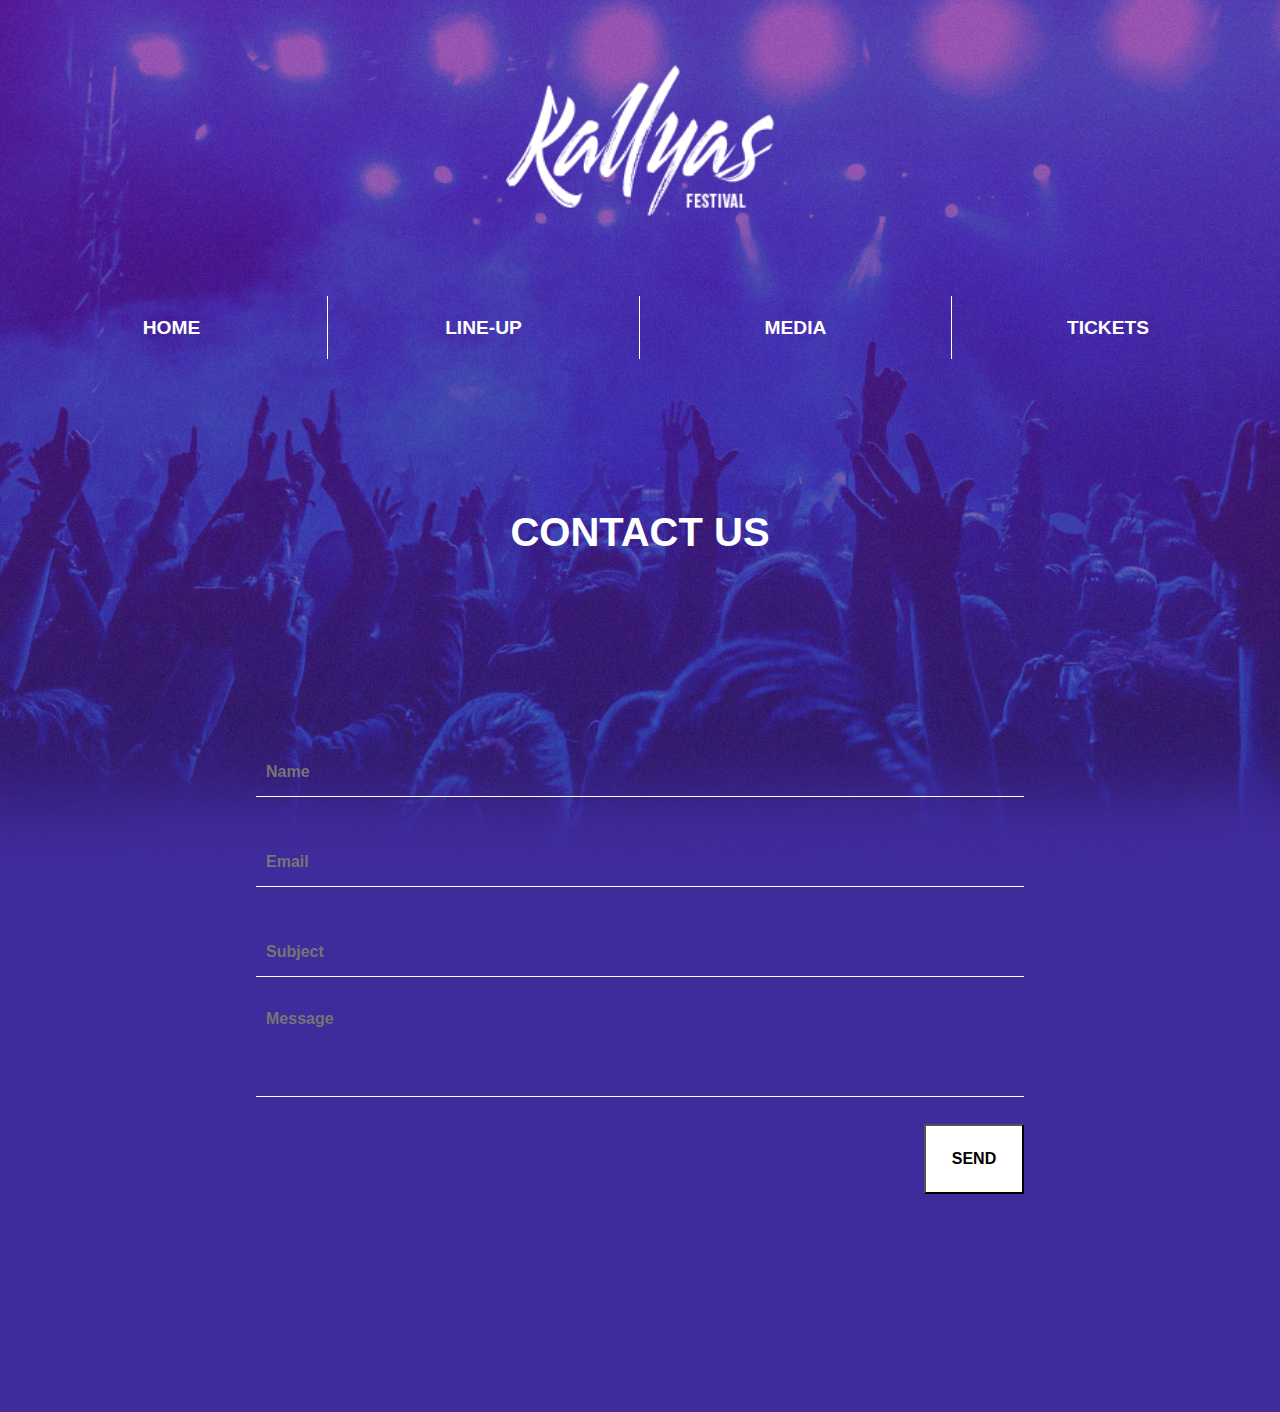
==== contact/index.html @ 14308b8c "music" ====
<!DOCTYPE html>
<html lang="en">
<head>
    <meta charset="UTF-8">
    <meta name="viewport" content="width=device-width, initial-scale=1.0">
    <link rel="stylesheet" href="https://stackpath.bootstrapcdn.com/bootstrap/4.4.1/css/bootstrap.min.css" integrity="sha384-Vkoo8x4CGsO3+Hhxv8T/Q5PaXtkKtu6ug5TOeNV6gBiFeWPGFN9MuhOf23Q9Ifjh" crossorigin="anonymous">
    <link rel="stylesheet" href="../css/about.css">
    <link rel="stylesheet" href="https://use.fontawesome.com/releases/v5.8.2/css/all.css"
     integrity="sha384-oS3vJWv+0UjzBfQzYUhtDYW+Pj2yciDJxpsK1OYPAYjqT085Qq/1cq5FLXAZQ7Ay"
     crossorigin="anonymous">
     <link rel="stylesheet" href="../css/contact.css">
     <link rel="shortcut icon" href="../Images/icon.jpg" type="image/x-icon">
    <title>Music</title>
</head>
<body>

    <div class="logo-div">
        <img src="../Images/logo.png" alt="logo" class="logo">
    </div>

    <div class="navbar">

        <div class="col-6 col-sm-3"><a href="../" >HOME</a></div>
        <div class="col-6 col-sm-3"><a href="../line-up/">LINE-UP</a></div>
        <div class="col-6 col-sm-3"><a href="../media/">MEDIA</a></div>
        <div class="col-6 col-sm-3"><a href="../tickets/">TICKETS</a></div>

    </div>

    <p class="text">CONTACT US</p>

    <form action="#">

        <input type="text" class="name" placeholder="Name" >
        <input type="email" class="email" placeholder="Email" >
        <input type="text" class="subject" placeholder="Subject" >
        <textarea name="text" id="text"  placeholder=Message></textarea>
        <button class="button"> SEND</button>

    </form>



<div class="back">
    <span class="exit">&#10006;</span>
    <div class="add">
            Your Message Was Succesfully Sent
    </div>
</div>

   

    <footer>

        <i class="fab fa-facebook-f"></i>
        <i class="fab fa-twitter"></i>
        <i class="fab fa-instagram"></i>
        <i class="fas fa-cloud"></i>

    </footer>



    <div class="bg"></div>

    <div class="animate">
        <img src="../Images/logo.png" alt="Logo" class="animate-logo">
    </div>

    <div class="top" id="top">
        <i class="fa fa-chevron-up"></i>
        <p>TOP</p>
    </div>

    

    <script src="https://code.jquery.com/jquery-3.4.1.slim.min.js" integrity="sha384-J6qa4849blE2+poT4WnyKhv5vZF5SrPo0iEjwBvKU7imGFAV0wwj1yYfoRSJoZ+n" crossorigin="anonymous"></script>
        <script src="https://cdn.jsdelivr.net/npm/popper.js@1.16.0/dist/umd/popper.min.js" integrity="sha384-Q6E9RHvbIyZFJoft+2mJbHaEWldlvI9IOYy5n3zV9zzTtmI3UksdQRVvoxMfooAo" crossorigin="anonymous"></script>
        <script src="https://stackpath.bootstrapcdn.com/bootstrap/4.4.1/js/bootstrap.min.js" integrity="sha384-wfSDF2E50Y2D1uUdj0O3uMBJnjuUD4Ih7YwaYd1iqfktj0Uod8GCExl3Og8ifwB6" crossorigin="anonymous"></script>
        <script src="../Jquery/jquery.js"></script>
        <script src="../Js/contact.js"></script>    
</body>
</html>
---- css/contact.css ----
body{
    background-color: rgb(64, 43, 156);
    user-select: none;
}

.bg{
    background-image: url("../Images/bg.png");
    position: absolute;
    top: 0;
    z-index: -15;
    background-position: center top;
    width: 100%;
    height: 100vh;
    overflow: hidden;
    margin: 0;
    background-size: cover;
}

.logo{
    height: 17vh;
    margin: 0 auto;
}

.logo-div{
    padding-top: 7vh;
    text-align: center;
}

.navbar{
    margin-top: 8vh;
    text-align: center;
}

.navbar div{
    text-align: center;
    border-right: 1px solid white;
    height: 7vh;
    line-height: 7vh;
}

.navbar div:last-child{
    border-right: none;
}

.navbar a {
    color: white!important;
    font-family: "BebasNeue_Bold", Helvetica, Arial, sans-serif;
    font-weight: 700;
    text-decoration: none;
    font-size: larger;
    height: 7vh;
    width: 100%;
    display: block;
}

.text{
    color: white;
    text-align: center;
    padding: 15vh;
    font-family: "BebasNeue_Bold", Helvetica, Arial, sans-serif;
    font-size: 40px;
    font-weight: 700;
    margin:0;
}

form{
    width: 60%;
    text-align: center;
    margin: 0 auto;
    vertical-align: middle;
    margin-top: 30px;
}

h4{
    text-align: center;
    padding-top: 100px;
    color: white;
}

input{
    width: 100%;
    height: 50px;
    margin: 20px 0;
    background-color: transparent;
    font-family: "BebasNeue_Bold", Helvetica, Arial, sans-serif;
    font-weight: 700;
    color: white;
    padding: 0 10px;
    outline: none;
    border:none;
    border-bottom: 1px solid white;
}


textarea{
    width: 100%;
    height: 100px;
    color: white;
    font-family: "BebasNeue_Bold", Helvetica, Arial, sans-serif;
    font-weight: 700;
    padding: 10px;
    outline: none;
    resize: none;
    background-color: transparent;
    border:none;
    border-bottom: 1px solid white;
}

button{
    width: 100px;
    outline: none;
    height: 70px;
    color: black;
    background-color: white;
    font-family: "BebasNeue_Bold", Helvetica, Arial, sans-serif;
    font-weight: 700;
    margin-top: 20px;
    position: relative;
    float: right;
}

.back{
    width: 100%;
    height: 100vh;
    position: fixed;
    top: 0;
    z-index: 20;
    padding-top: 35vh;
    background-color: rgba(65, 65, 65, 0.8);
    display: none;
}

.add{
    background-color: white;
    width: 50vw;
    height: 30vh;
    text-align: center;
    line-height:30vh;
    margin: 0 auto;
    font-size: 20px;
    color: rgb(109, 175, 43);
    display: none;
}

.exit{
    position: absolute;
    right: 30vh;
    top: 20vh;
    cursor: pointer;
    display: none;
}


footer{
    padding: 15vh;
    width: 100%;
    text-align: center;
}

footer i{
    color: white;
    font-size: 25px;
    margin: 0 5%;
    cursor: pointer;
}

.top{
    padding: 5px;
    width: 50px;
    height: 50px;
    background-color: rgb(63, 63, 63);
    text-align: center;
    color: rgb(136, 136, 136);
    cursor: pointer;
    position: fixed;
    right: 25px;
    bottom: 50px;
    opacity: 0;
    font-family: "Montserrat", Helvetica, Arial, s;
    border-radius: 5px;
    user-select: none;
}

.top:hover{
    color: white;
    transform: scale(1.1);
}

.top>p{
    font-size: 10px;
    font-weight: 800;
}

.animate{
    width: 100%;
    height: 100vh;
    background-color: rgb(64, 43, 156);
    z-index: 1000;
    text-align: center;
    line-height: 100vh;
    top: 0;
    position: fixed;
}

.animate-logo{
    animation-name: logo;
    animation-iteration-count: infinite;
    animation-duration: 5s;
}


@keyframes logo {
    0%   {transform: rotateY(0deg)}
    100%   {transform: rotateY(360deg);}
}

@media screen and (max-width: 392px) and (min-width: 320px)  {
   footer i{
       font-size: 13px;
   }
}

@media screen and (max-width: 575px) and (min-width: 320px)  {
    .navbar div:last-child{
        border-right: 1px solid white;
    }
  }
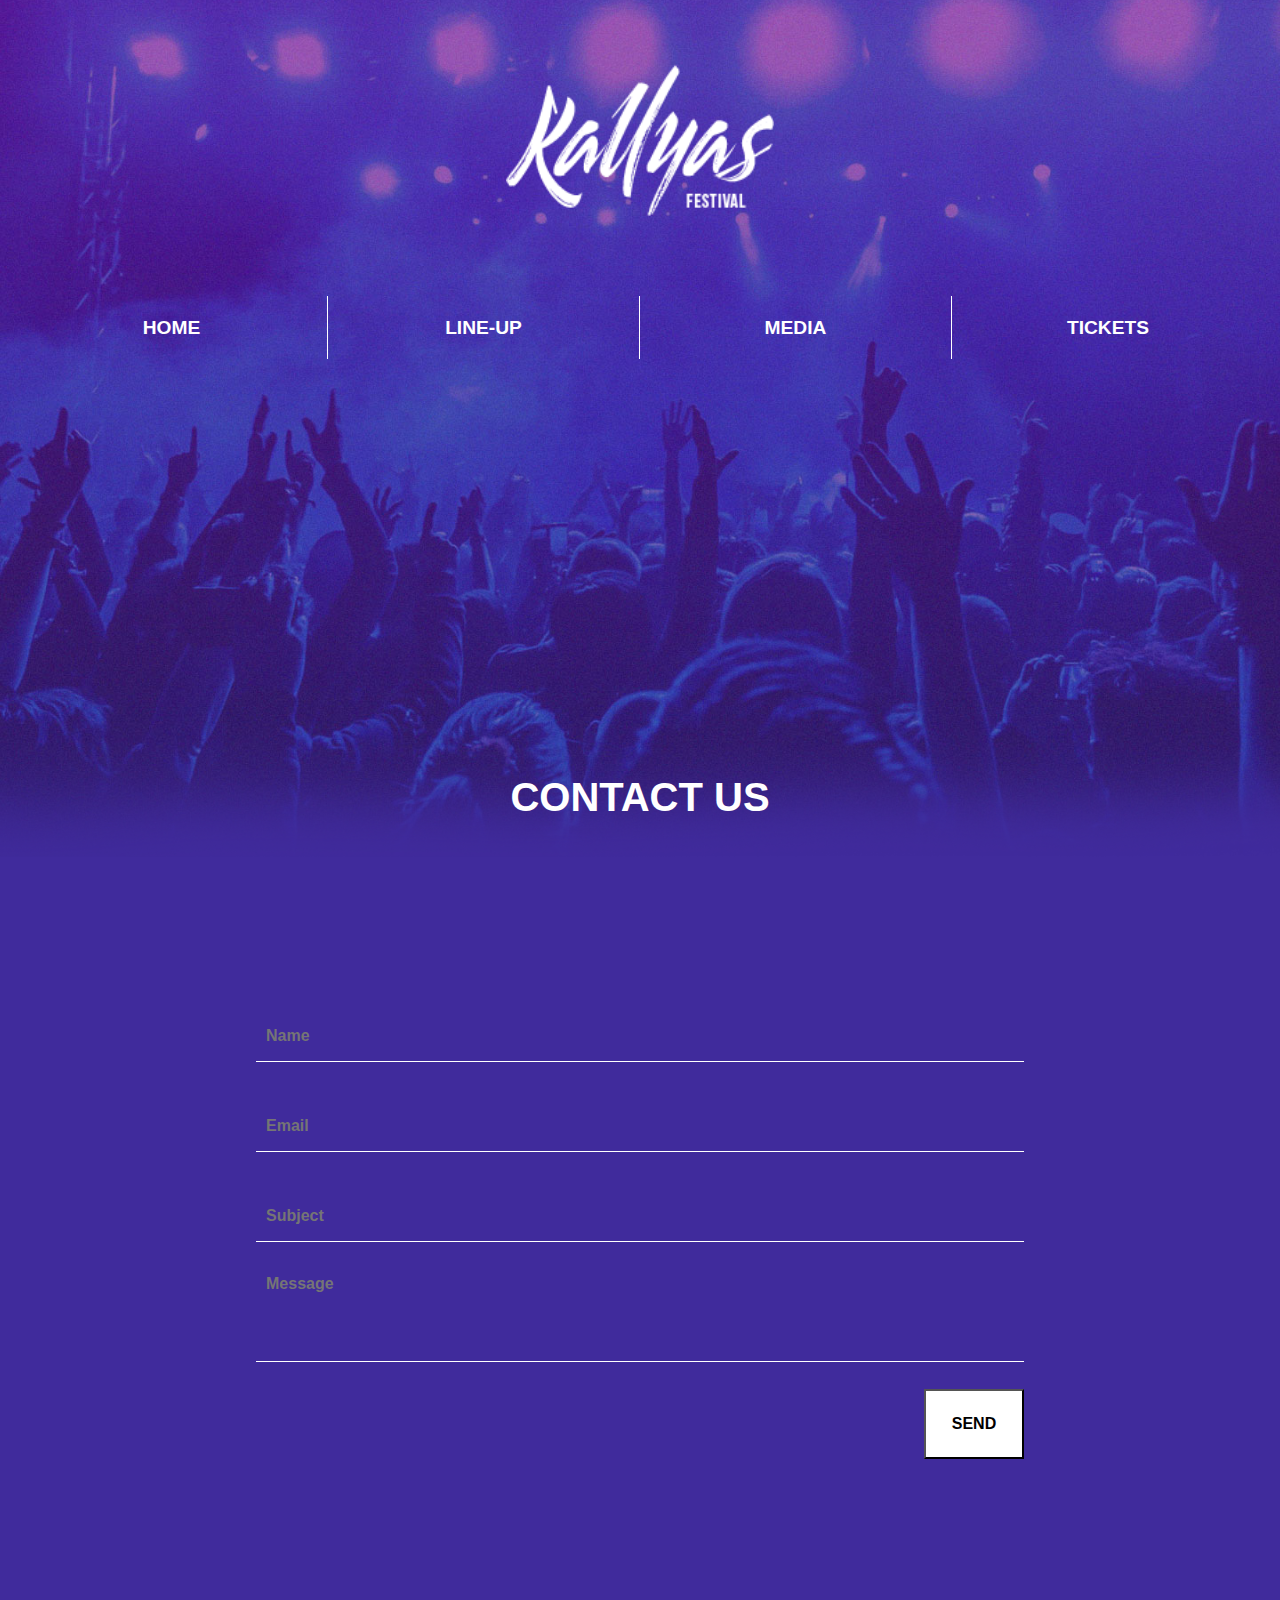
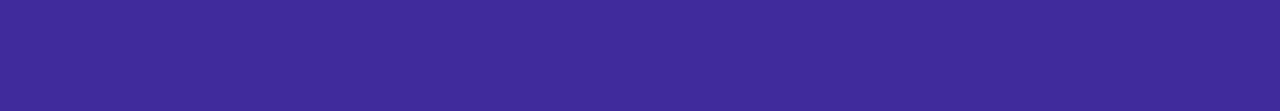
==== commit b4b076d8: "Update index.html" ====
--- a/contact/index.html
+++ b/contact/index.html
@@ -4,7 +4,6 @@
     <meta charset="UTF-8">
     <meta name="viewport" content="width=device-width, initial-scale=1.0">
     <link rel="stylesheet" href="https://stackpath.bootstrapcdn.com/bootstrap/4.4.1/css/bootstrap.min.css" integrity="sha384-Vkoo8x4CGsO3+Hhxv8T/Q5PaXtkKtu6ug5TOeNV6gBiFeWPGFN9MuhOf23Q9Ifjh" crossorigin="anonymous">
-    <link rel="stylesheet" href="../css/about.css">
     <link rel="stylesheet" href="https://use.fontawesome.com/releases/v5.8.2/css/all.css"
      integrity="sha384-oS3vJWv+0UjzBfQzYUhtDYW+Pj2yciDJxpsK1OYPAYjqT085Qq/1cq5FLXAZQ7Ay"
      crossorigin="anonymous">
--- a/css/contact.css
+++ b/css/contact.css
@@ -29,6 +29,7 @@
 .navbar{
     margin-top: 8vh;
     text-align: center;
+    margin-bottom: 500px;
 }
 
 .navbar div{
@@ -220,8 +221,26 @@
    }
 }
 
-@media screen and (max-width: 575px) and (min-width: 320px)  {
+@media only screen and (max-width: 575px) {
     .navbar div:last-child{
         border-right: 1px solid white;
     }
-  }+  }
+
+  @media screen and (max-width: 510px) and (min-width: 320px)  {
+    .add{
+        font-size: 10px;
+    }
+  }
+
+@media screen and (max-width: 650px) and (min-width: 510px)  {
+   .add{
+       font-size: 15px;
+   }
+}
+
+@media only screen and (max-width:450px){
+    .text{
+        font-size: 20px;
+    }
+}